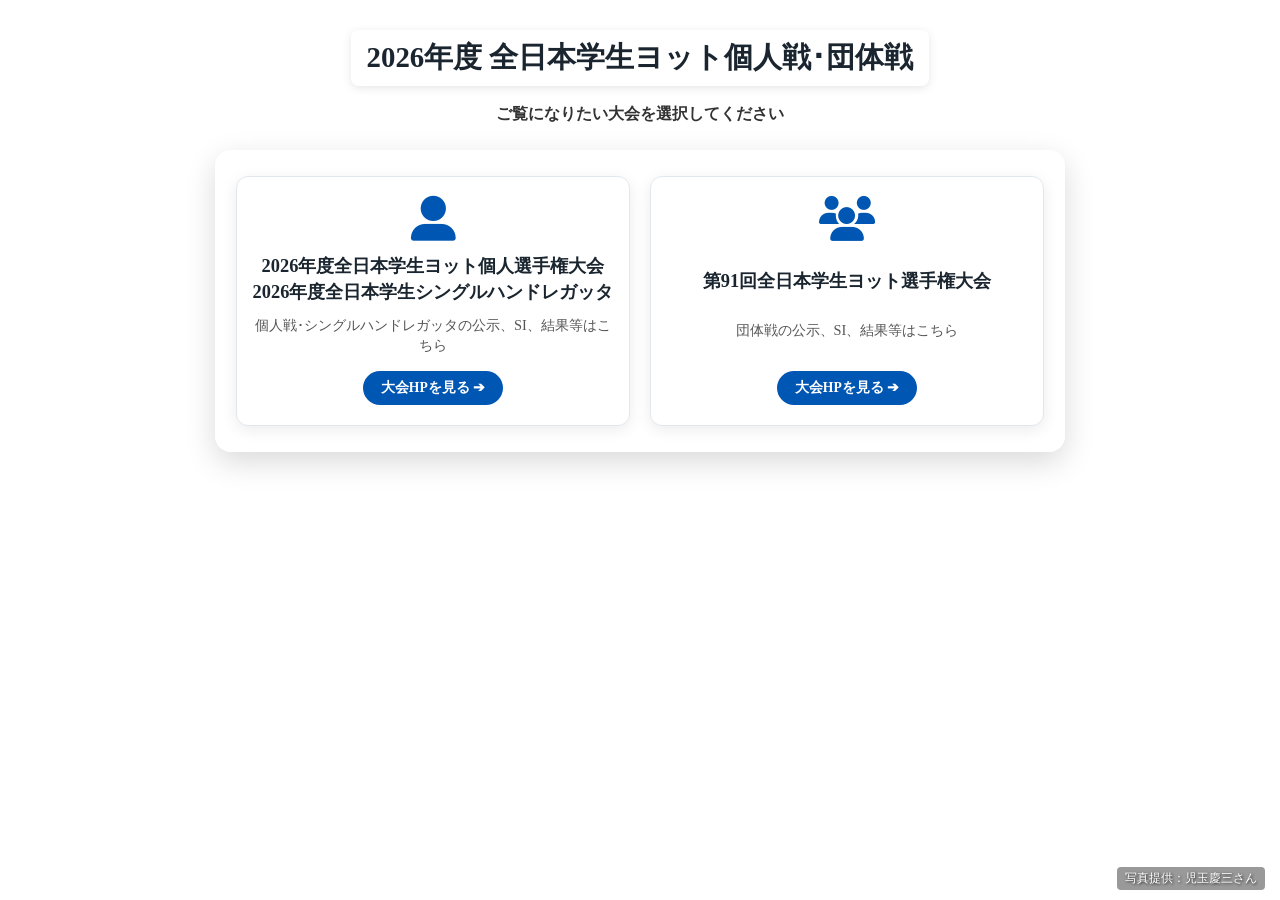
==== index.html @ 3f5263c8 "タイトルの編集" ====
<!DOCTYPE html>
<html lang="ja">

<head>
    <meta charset="UTF-8">
    <meta name="viewport" content="width=device-width, initial-scale=1.0">
    <title>2026年度 全日本学生ヨット個人戦･団体戦 公式ポータル</title>
    <meta name="description" content="2026年度 全日本学生ヨット個人選手権大会･シングルハンドレガッタおよび第91回全日本学生ヨット選手権大会（団体戦）の公式ポータルサイトです。">

    <!-- アイコンフォント（Font Awesome） -->
    <link rel="stylesheet" href="https://cdnjs.cloudflare.com/ajax/libs/font-awesome/6.5.1/css/all.min.css">

    <!-- 共通CSSおよびトップ専用CSSの読み込み -->
    <link rel="stylesheet" href="css/base.css">
    <link rel="stylesheet" href="css/header.css">
    <link rel="stylesheet" href="css/card.css">
    <link rel="stylesheet" href="css/container.css">
    <link rel="stylesheet" href="css/index.css">
</head>

<body>

    <!-- タイトルエリア -->
    <header class="portal-header">
        <h1 class="portal-title">2026年度 全日本学生ヨット個人戦･団体戦</h1>
        <p class="portal-subtitle">ご覧になりたい大会を選択してください</p>
    </header>

    <!-- メインコンテンツ（大きな透かし台座） -->
    <main class="portal-main">
        
        <!-- 個人選手権カード -->
        <a href="kojin/" class="card-link">
            <div class="portal-card">
                <i class="fa-solid fa-user-large"></i>
                <h2>
                    2026年度全日本学生ヨット個人選手権大会<br>
                    2026年度全日本学生シングルハンドレガッタ
                </h2>
                <p>個人戦･シングルハンドレガッタの公示、SI、結果等はこちら</p>
                <div class="btn-style">大会HPを見る ➔</div>
            </div>
        </a>

        <!-- 団体戦カード -->
        <a href="dantai/" class="card-link">
            <div class="portal-card">
                <i class="fa-solid fa-users"></i>
                <h2>
                    第91回全日本学生ヨット選手権大会
                </h2>
                <p>団体戦の公示、SI、結果等はこちら</p>
                <div class="btn-style">大会HPを見る ➔</div>
            </div>
        </a>

    </main>

    <!-- 写真提供クレジット -->
    <div class="photo-credit">
        写真提供：児玉慶三さん
    </div>

</body>

</html>
---- css/base.css ----
/* base.css */
body {
    margin: 0;
    padding: 0;
    padding-top: 80px; /* 重なりを防ぐため、ヘッダー(70px)より少し多めに空ける */
    box-sizing: border-box; /* 余白を幅や高さに含める */

    background-image: url('Images/470Photo.JPEG'); 
    background-size: cover;
    background-position: center;
    background-attachment: fixed;
    min-height: 100vh;
}

html {
    scroll-behavior: smooth;
}



/* 全ての要素に対して、パディングを幅に含める設定 */
*, *::before, *::after {
    box-sizing: border-box;
}

/* 画面の横揺れ・はみ出しを根本から防ぐ */
html, body {
    overflow-x: hidden;
    width: 100%;
    margin: 0;
    padding: 0;
}
---- css/header.css ----
/* header.css */

.main-header {
    /* --- 固定のための設定 --- */
    position: fixed;
    /* 画面に対して完全に固定する */
    top: 0;
    /* 画面の最上部に配置 */
    left: 0;
    /* 左端から */
    right: 0;
    /* 右端まで */
    z-index: 9999;
    /* 他の要素（画像など）の下に隠れないように一番上に配置 */

    /* --- サイズとレイアウトの設定 --- */
    width: 100%;
    height: 70px;
    background-color: #ffffff;
    display: flex;
    justify-content: space-between;
    align-items: center;
    padding: 0 20px;
    box-sizing: border-box;
    box-shadow: 0 2px 10px rgba(0, 0, 0, 0.1);
    /* 下に影をつけると「浮いている感」が出て見やすくなります */
}

/* 左側のグループ（画像 ＋ SNS） */
.header-left {
    display: flex;
    text-decoration: none;
    align-items: center;
    gap: 15px;
    /* 要素同士の隙間 */
}

.header-logo {
    height: 50px;
    /* ヘッダーの高さに合わせて調整 */
    width: auto;
    border-radius: 4px;
}

.header-logo:hover {
    opacity: 0.8;
    /* マウスを乗せた時に少し薄くして「ボタン感」を出す */
    transition: 0.3s;
}

/* インスタ・YouTubeアイコン */
.social-icons a {
    color: #333;
    font-size: 24px;
    text-decoration: none;
    margin-right: 10px;
    transition: color 0.3s;
}

.social-icons a:hover {
    color: #e4405f;
    /* ホバー時にインスタっぽく色付け */
}

.header-center {
    flex: 1;
    /* 左右の隙間を埋めるように広がる */
    text-align: center;
    /* 文字を中央寄せ */
    font-size: 1.2rem;
    font-weight: bold;
    color: #333;
    padding: 0 10px;
    white-space: nowrap;
    /* 改行させずに1行で表示 */
    overflow: hidden;
    /* はみ出た場合は隠す */
    text-overflow: ellipsis;
    /* 長すぎる場合は「...」にする */
}

.header-spacer {
    height: 80px;
    /* ヘッダーと全く同じ高さに設定 */
}

/* タイトルリンクの装飾をリセット */
.header-title-link {
    text-decoration: none;
    /* 下線を消す */
    color: inherit;
    /* 親要素（header-center）の色を引き継ぐ */
    display: block;
    /* クリック範囲を広げる */
}

.header-title-link p {
    margin: 0;
    cursor: pointer !important;
    /* ここでも指マークを強制 */
}

/* ホバーした時に少しだけ変化させる（任意：わかりやすくなります） */
.header-title-link:hover {
    opacity: 0.8;
    transition: 0.3s;
}

/* 右側のメニューボタン（三本線） */
.header-right {
    margin-left: auto;
}

.menu-button {
    width: 45px;
    height: 45px;
    border: 2px solid #333;
    /* 四角く囲う */
    border-radius: 4px;
    /* 少し角を丸く */
    display: flex;
    justify-content: center;
    align-items: center;
    cursor: pointer;
    font-size: 24px;
}

.menu-button:hover {
    background-color: #f0f0f0;
}

/* メニュー本体 */
.side-menu {
    position: fixed;
    top: 0;
    right: -300px;
    /* 最初は画面の外に隠す */
    width: 300px;
    height: 100%;
    background: #fff;
    z-index: 10001;
    transition: right 0.3s ease;
    padding: 60px 20px;
    box-shadow: -5px 0 15px rgba(0, 0, 0, 0.1);
    overflow-y: auto;
}

.side-menu,
#sideMenu {
    z-index: 10001 !important;
    /* ^ボタン(9999)よりも高く設定して手前に出す */
}

/* メニューが開いた時 */
.side-menu.active {
    right: 0;
}

/* 背景を暗くする */
.menu-overlay {
    position: fixed;
    top: 0;
    left: 0;
    width: 100%;
    height: 100%;
    background: rgba(0, 0, 0, 0.5);
    z-index: 10000;
    display: none;
}

.menu-overlay,
#menuOverlay {
    z-index: 10000 !important;
    /* ^ボタン(9999)よりも高く、メニュー本体よりは奥に設定 */
}

.menu-overlay.active {
    display: block;
}

/* メニュー内のリスト */
.menu-list {
    list-style: none;
    padding: 0;
}

.menu-item {
    border-bottom: 1px solid #eee;
}

.menu-item a,
.menu-parent {
    display: flex;
    justify-content: space-between;
    align-items: center;
    padding: 15px 15px;
    text-decoration: none;
    color: #333;
    font-weight: bold;
    cursor: pointer !important;
    transition: all 0.3s ease;
    /* 変化をスムーズに */
    border-left: 4px solid transparent;
    /* ホバー用の線をあらかじめ透明で用意 */
}

.menu-item a:hover,
.menu-parent:hover {
    background-color: #f0f7ff;
    /* 薄い青色に */
    color: #004488;
    /* 文字色を学連カラーに */
    padding-left: 20px;
    /* 少し右に動かす */
    border-left: 4px solid #004488;
    /* 左側に青い縦線を表示 */
}

/* 子メニュー（最初は隠す） */
.menu-child {
    list-style: none;
    background: #f9f9f9;
    display: none;
    padding-left: 20px;
}

.menu-child li a {
    font-weight: normal;
    font-size: 0.9rem;
    padding-left: 30px;
    /* 親メニューより少し下げて階層を表現 */
}

.menu-child li a:hover {
    background-color: #e6effa;
    padding-left: 35px;
    /* 子メニューも少し動かす */
}

/* 子メニューが開いた時 */
.menu-item.active .menu-child {
    display: block;
}

.menu-item.active .menu-parent i {
    transform: rotate(180deg);
}

.menu-close {
    position: absolute;
    top: 20px;
    right: 20px;
    font-size: 1.5rem;
    cursor: pointer;
}

/* --- 一番下にこれを追記 --- */
.side-menu,
.menu-overlay {
    /* 確実に ^ボタン（9999）の手前に持ってきて、開いた時に覆い隠す */
    z-index: 10005 !important;
}

/* ==========================================
   ★画面幅が550px以下（スマホ）のときの設定★
   ========================================== */
/* ==========================================
   ★画面幅が550px以下（スマホ）のときの設定★
   ========================================== */
@media (max-width: 550px) {
    
    /* 1. バー自体を細長くスリムにし、左右の余白を詰める */
    .main-header {
        height: 40px !important;    /* 70px から 52px にスリム化 */
        padding: 0 10px !important; /* 左右の余白を狭くしてコンテンツ幅を確保 */
    }

    /* ヘッダーが細くなった分、メインコンテンツの開始位置（スペーサー）も詰める */
    .header-spacer {
        height: 60px !important;
    }

    /* 2. 左側のグループ（ロゴとSNSアイコン）を小さくしてスペースを作る */
    .header-logo {
        height: 35px !important; /* ロゴを小さく */
    }
    .social-icons a {
        font-size: 18px !important;   /* SNSアイコンを小さく */
        margin-right: 4px !important; /* アイコン同士の間隔を詰める */
    }
    .header-left {
        gap: 6px !important; /* ロゴとSNSの隙間を狭く */
    }

    /* 3. 大会名を消さずに、中央に小さくジャストフィット配置 */
    .header-center {
        display: block !important;     /* display: none を解除して表示 */
        font-size: 0.55rem !important; /* 横幅に収まるように文字サイズを調整 */
        padding: 0 4px !important;     /* 左右のクッションを最小限に */
        flex: 1 !important;            /* 左右の余白に負けないよう中央で最大化 */
        text-align: center !important; /* 確実に中央配置 */
    }

    /* 4. 右側の三本線ボタンも一回りコンパクトに */
    .menu-button {
        width: 36px !important;
        height: 36px !important;
        font-size: 18px !important;
    }

    /* 5. メニューの幅を画面の「半分強」に狭める設定 */
    .side-menu, 
    #sideMenu {
        width: 55% !important;         /* 画面幅の55%（約半分）にする */
        
        /* 【重要】PC用の「-300px」の設定を、スマホ用のパーセント設定で完全に上書き消去します */
        right: -55% !important;        
        transform: none !important;    /* 予期せぬズレをリセット */
        
        padding: 50px 10px !important; /* 中の余白も少しスリムに調整 */
    }

    /* メニューが開いた時は右端（0の位置）にピッタリ合わせる */
    .side-menu.active,
    #sideMenu.active {
        right: 0 !important;
    }

    /* メニュー内の文字が窮屈になりすぎないよう調整 */
    .menu-item a,
    .menu-parent {
        padding: 12px 10px !important;
        font-size: 0.85rem !important; /* 文字を少しだけ小さく */
    }
}
---- css/card.css ----
/* ==========================================
   メインカード（PC基本設定）
   ========================================== */
.main-card {
    background-color: rgba(255, 255, 255, 0.95);
    width: 90%;
    max-width: 800px;
    margin: 40px auto;
    margin-top: 100px;
    padding: 25px;
    border-radius: 12px;
    box-shadow: 0 4px 15px rgba(0, 0, 0, 0.08);
    display: flex !important;
    flex-direction: row;
    align-items: center;
    gap: 20px;
    box-sizing: border-box;
}

.main-card .image-area {
    flex-shrink: 0;
    width: 140px;
}

.main-card .image-area img {
    width: 100%;
    height: auto;
    display: block;
    border-radius: 10px;
}

.main-card .text-area {
    flex: 1;
    min-width: 0; /* はみ出し防止 */
}

/* タイトル（PC） */
h1.card-title {
    font-size: 1.25rem !important;
    font-weight: bold !important;
    color: #1e293b !important;
    line-height: 1.4 !important;
    margin: 0 0 10px 0 !important;
    word-break: keep-all;
}

/* 日程（PC） */
p.card-date {
    font-size: 0.9rem !important;
    color: #475569 !important;
    line-height: 1.5 !important;
    margin: 0 0 10px 0 !important;
}

/* 注意書き（PC） */
p.card-notice {
    font-size: 0.85rem !important;
    color: #d97706 !important;
    font-weight: bold !important;
    margin: 0 !important;
}


/* ==========================================
   スマホ表示の設定（画面幅 768px 以下）
   ========================================== */
@media screen and (max-width: 660px) {
    .main-card {
        flex-direction: column !important; /* 縦並びにする */
        align-items: center !important;
        text-align: center !important;     /* 文字を中央揃え */
        padding: 20px 15px !important;
        margin-top: 70px !important;
        width: 92% !important;
    }

    .main-card .image-area {
        width: 100px !important;          /* スマホ用に画像を小さく */
        margin-bottom: 10px !important;
    }

    /* タイトル（スマホ：劇的に小さく変更） */
    h1.card-title {
        font-size: 0.85rem !important;    /* 確実に入る極小サイズ */
        line-height: 1.35 !important;
        margin-bottom: 8px !important;
    }

    /* 日程（スマホ） */
    p.card-date {
        font-size: 0.75rem !important;
        line-height: 1.4 !important;
        margin-bottom: 8px !important;
    }

    /* 注意書き（スマホ） */
    p.card-notice {
        font-size: 0.7rem !important;
    }
}
---- css/container.css ----
/* ==================================================

   【前半】PC版・基本の設定（デスクトップ環境向け）

   ================================================== */



/* 共通・基本レイアウト */

.container {

    background-color: rgba(255, 255, 255, 0.8);

    width: 90%;

    max-width: 1200px;

    margin: 20px auto;

    padding: 20px;

}



/* 左上の一文 */

.intro-text {

    text-align: left;

    font-size: 0.9rem;

    color: #555;

    margin-bottom: 20px;

    border-left: 4px solid #333;

    padding-left: 10px;

}



/* 列の間に入れる文章 */

.row-divider {

    text-align: left;

    font-size: 1.4rem;

    margin: 40px 0 15px;

    font-weight: bold;

    color: #2c3e50;

    border-bottom: 2px solid #eee;

    padding-bottom: 5px;

}



/* ボックスを並べる列の箱 */

.box-row {

    display: flex;

    flex-wrap: wrap;

    gap: 20px;

    margin-bottom: 20px;

    justify-content: center;

}



/* 白いボックス単体のデザイン */

.info-box {

    background-color: #ffffff;

    border: 1px solid #ddd;

    border-radius: 8px;

    padding: 20px;

    flex: 1;

    min-width: 200px;

    text-align: center;

    box-shadow: 0 4px 6px rgba(0, 0, 0, 0.05);

    transition: transform 0.2s;

}



/* リンクになった info-box の見た目をリセット */

a.info-box {

    text-decoration: none;

    color: inherit;

    display: block;

    cursor: pointer !important;

}



/* ホバー時の反応を少し強調 */

a.info-box:hover {

    background-color: #f8fbff;

    border-color: #004488;

    transform: translateY(-5px);

}



/* 中の文字も指マークにする */

a.info-box * {

    cursor: pointer !important;

}



/* 1列目のボックス専用の設定：幅を半分にする */

.special-box {

    flex: 0 1 50% !important;

    margin-right: auto;

}



.info-box:hover {

    transform: translateY(-5px);

    border-color: #333;

}



/* ボックス内の要素 */

.info-box i {

    font-size: 2rem;

    color: #34495e;

    margin-bottom: 10px;

}



.info-box h3 {

    margin: 10px 0;

    font-size: 1.2rem;

}



.info-box p {

    font-size: 0.9rem;

    color: #666;

    margin: 0;

}



/* --- YouTubeセクションの基本設定 --- */

.youtube-section-outer {

    width: 100% !important;

    display: flex !important;

    justify-content: center !important;

    padding: 20px 0 40px 0;

    background-color: transparent;

    clear: both;

}



.youtube-center-box {

    width: 90% !important;

    max-width: 1000px !important;

    margin: 0 auto !important;

    text-align: center !important;

}



.youtube-card {

    background-color: rgba(255, 255, 255, 0.95);

    width: 80% !important;

    max-width: 1000px !important;

    padding: 30px;

    border-radius: 15px;

    box-shadow: 0 10px 30px rgba(0, 0, 0, 0.1);

    text-align: center !important;

}



.video-wrapper {

    position: relative;

    width: 100% !important;

    padding-top: 56.25% !important;

    background: #000;

    border-radius: 8px;

    overflow: hidden;

    margin-bottom: 20px;

}



.video-wrapper iframe {

    position: absolute;

    top: 0;

    left: 0;

    width: 100% !important;

    height: 100% !important;

    border: none;

}



.youtube-info-text h3 {

    color: #ff0000;

    font-size: 24px;

    margin: 10px 0;

    font-weight: bold;

}



.youtube-info-text p {

    font-size: 16px;

    color: #333 !important;

    margin-bottom: 15px;

    font-weight: bold;

}



.subscribe-button-wrap {

    display: inline-block;

    margin: 10px auto;

}



/* --- 質問セクションの基本設定（カラー共通） --- */

.btn-faq {

    background-color: #004488;

    color: white;

}



.btn-faq:hover {

    background-color: #003366;

    transform: translateY(-2px);

}



.btn-contact {

    background-color: #f0f0f0;

    color: #333;

    border: 1px solid #ccc;

}



.btn-contact:hover {

    background-color: #e0e0e0;

    transform: translateY(-2px);

}





/* --------------------------------------------------

   ★PC専用の個別調整スタイル（画面幅769px以上）★

   -------------------------------------------------- */

@media (min-width: 769px) {

    /* PC用：質問カード全体の余白を広げる */

    .question-card {

        padding: 30px !important;

        border-radius: 8px;

    }



    /* PC用：大きな青いアイコン */

    .question-icon {

        font-size: 40px !important;

        margin-bottom: 15px !important;

    }



    /* PC用：説明文の文字サイズ */

    .question-card p {

        font-size: 14px !important;

        line-height: 1.6 !important;

        margin-bottom: 25px !important;

    }



    /* PC用：ボタンをゆったり横並びにする */

    .question-buttons {

        display: flex !important;

        flex-direction: row !important;

        gap: 20px !important;

        justify-content: center !important;

        width: auto !important;

    }



    /* PC用：ボタンを1行（アイコン 文字）の横長に戻す設定 */

    .question-buttons a {

        display: flex !important;

        flex-direction: row !important;    /* 1行に並べる */

        align-items: center !important;

        justify-content: center !important;

       

        padding: 12px 25px !important;    /* PC用の広いサイズ */

        font-size: 16px !important;        /* 大きな文字 */

       

        width: auto !important;            

        min-width: 160px !important;       /* ゆったりした最小幅 */

        max-width: none !important;        /* スマホの制限を解除 */

        min-height: 0 !important;          

       

        gap: 8px !important;               /* アイコンと文字の隙間 */

        border-radius: 5px !important;     /* 元の角丸 */

    }



    /* PC用：ボタンの中のアイコンサイズ */

    .question-buttons a i {

        font-size: 1rem !important;

    }

}





/* ==================================================

   【後半】スマホ版の設定（モバイル・タブレット環境向け）

   ================================================== */



/* --------------------------------------------------

   スマホ・タブレット共通（画面幅768px以下）

   -------------------------------------------------- */

@media (max-width: 768px) {

    /* 大会看板のスマホ最適化 */



    /* ナビゲーションボタン群の横一列化 */

    .box-row {

        display: flex !important;

        flex-wrap: nowrap !important;

        justify-content: flex-start !important;

        gap: 2% !important;

        width: 100% !important;

        max-width: 100% !important;

        box-sizing: border-box !important;

        margin-bottom: 15px !important;

        padding: 0 !important;

    }



    .info-box {

        display: flex !important;

        flex-direction: column !important;

        align-items: center !important;

        justify-content: center !important;

        text-align: center !important;

        width: auto !important;

        min-width: 0 !important;

        max-width: 100% !important;

        min-height: 75px !important;

        padding: 8px 4px !important;

        box-sizing: border-box !important;

    }



    .info-box i {

        font-size: 1.1rem !important;

        margin-bottom: 3px !important;

    }



    .info-box h3 {

        font-size: 0.5rem !important;

        line-height: 0.8 !important;

        margin: 0 !important;

        width: 100% !important;

        white-space: normal !important;

        word-break: break-all !important;

    }



    .info-box p {

        display: none !important;

    }



    /* 各セクションの横幅パーセント調整 */

    .row-divider:nth-of-type(1)+.box-row .info-box {

        flex: 0 0 49% !important;

    }



    .row-divider:nth-of-type(1)+.box-row .info-box p {

        display: block !important;

        font-size: 0.6rem !important;

        margin: 3px 0 0 0 !important;

    }



    .row-divider:nth-of-type(2)+.box-row .info-box,

    .row-divider:nth-of-type(3)+.box-row .info-box,

    .row-divider:nth-of-type(4)+.box-row .info-box,

    .box-row .info-box {

        flex: 0 0 32% !important;

    }

}



/* --------------------------------------------------

   スマホ専用（画面幅480px以下）

   -------------------------------------------------- */

@media (max-width: 480px) {

    /* 質問エリアの隙間 */

    .question-section {

        margin-bottom: 15px !important;

    }



    /* カードをスマホ用にスリム化 */

    .question-card {

        padding: 15px 12px !important;

        border-radius: 8px !important;

    }



    /* アイコンを小さく */

    .question-icon {

        font-size: 26px !important;

        margin-bottom: 8px !important;

    }



    /* 説明文を小さく */

    .question-card p {

        font-size: 0.58rem !important;

        line-height: 1.4 !important;

        margin-bottom: 15px !important;

    }



    /* ボタン2つを横並びに */

    .question-buttons {

        display: flex !important;

        flex-direction: row !important;

        gap: 15px !important;

        justify-content: center !important;

        width: 100% !important;

    }



    /* ボタンの中身を縦並び（アイコン 改行 文字）にしてスマートにする */

    .question-buttons a {

        display: flex !important;

        flex-direction: column !important;

        align-items: center !important;

        justify-content: center !important;



        padding: 12px 10px !important;

        font-size: 0.8rem !important;



        flex: 0 1 auto !important;

        width: 40% !important;

        max-width: 100px !important;

        min-height: 60px !important;



        gap: 6px !important;

        border-radius: 8px !important;

        box-sizing: border-box !important;

    }



    .question-buttons a i {

        font-size: 1.4rem !important;

        margin: 0 !important;

    }

}
---- css/index.css ----
/* ==========================================
   トップポータル専用スタイル (css/index.css)
========================================== */

/* ベーススタイル */
body {
    background-image: url('../images/背景.JPG');
    background-size: cover;
    background-position: center;
    background-repeat: no-repeat;
    background-attachment: fixed;
    min-height: 100vh;
    margin: 0;
    padding-bottom: 60px;
    box-sizing: border-box;
}

/* ヘッダーエリア */
.portal-header {
    text-align: center;
    padding: 30px 15px 10px;
}

.portal-title {
    font-size: clamp(0.5rem, 4vw, 1.8rem);
    color: #1a252f;
    margin: 0 0 10px 0;
    display: inline-block;
    background: rgba(255, 255, 255, 0.85);
    padding: 8px 16px;
    border-radius: 8px;
    box-shadow: 0 2px 10px rgba(0,0,0,0.1);
    /* スマホで画面からはみ出さないように折り返しを許可 */
    white-space: nowrap;
    max-width: 90%;
    word-break: break-word;
}

.portal-subtitle {
    color: #333;
    font-size: clamp(0.6rem, 2.5vw, 1rem);
    margin: 8px 0 0 0;
    font-weight: bold;
    text-shadow: 0 0 10px rgba(255, 255, 255, 0.9);
}

/* メインコンテナ（台座） */
.portal-main {
    display: flex;
    gap: 20px;
    justify-content: center;
    flex-wrap: wrap; /* スマホ時に折り返せるように変更 */
    max-width: 850px;
    margin: 15px auto;
    padding: 25px 20px;
    
    background-color: rgba(255, 255, 255, 0.5) !important;
    border-radius: 16px;
    box-shadow: 0 10px 30px rgba(0, 0, 0, 0.15);
    -webkit-backdrop-filter: blur(10px) !important;
    backdrop-filter: blur(10px) !important;
    border: 1px solid rgba(255, 255, 255, 0.6);
    box-sizing: border-box;
}

.card-link {
    text-decoration: none;
    color: inherit;
    flex: 1 1 380px; /* PCでは並び、幅が狭くなると自動で縦並び化 */
    max-width: 100%;
    min-width: 0;
}

/* カード本体 */
.portal-card {
    background-color: #ffffff;
    border-radius: 12px;
    padding: 20px 15px;
    text-align: center;
    box-shadow: 0 4px 15px rgba(0, 0, 0, 0.08);
    transition: transform 0.2s, box-shadow 0.2s;
    border: 1px solid #e1e8ed;
    height: 100%;
    box-sizing: border-box;
    display: flex;
    flex-direction: column;
    justify-content: space-between;
    align-items: center;
}

.portal-card:hover {
    transform: translateY(-3px);
    box-shadow: 0 6px 20px rgba(0, 0, 0, 0.12);
}

.portal-card i {
    font-size: clamp(1.5rem, 5vw, 2.8rem);
    color: #0056b3;
    margin-bottom: 12px;
}

.portal-card h2 {
    font-size: clamp(0.8rem, 2.8vw, 1.15rem);
    color: #1a252f;
    margin: 0 0 10px 0;
    line-height: 1.4;
    word-break: break-word;
}

.portal-card p {
    color: #555;
    font-size: clamp(0.4rem, 2.2vw, 0.9rem);
    margin: 0 0 15px 0;
    line-height: 1.4;
}

.btn-style {
    display: inline-block;
    background-color: #0056b3;
    color: #ffffff;
    padding: 8px 18px;
    border-radius: 20px;
    font-weight: bold;
    font-size: clamp(0.75rem, 2.3vw, 0.85rem);
    white-space: nowrap;
}

/* クレジット表記 */
.photo-credit {
    position: fixed;
    bottom: 10px;
    right: 15px;
    font-size: 0.75rem;
    color: #ffffff;
    text-shadow: 1px 1px 3px rgba(0,0,0,0.8);
    background: rgba(0, 0, 0, 0.4);
    padding: 3px 8px;
    border-radius: 4px;
    pointer-events: none;
    z-index: 100;
}

/* 📱 スマホ用スタイル調整 (600px以下) */
@media (max-width: 600px) {
    .portal-header {
        padding: 20px 10px 5px;
    }

    .portal-main {
        gap: 15px;
        padding: 15px 12px;
        margin: 10px 12px;
    }

    .portal-card {
        padding: 18px 12px;
    }

    .photo-credit {
        font-size: 0.65rem;
        bottom: 5px;
        right: 5px;
    }
}
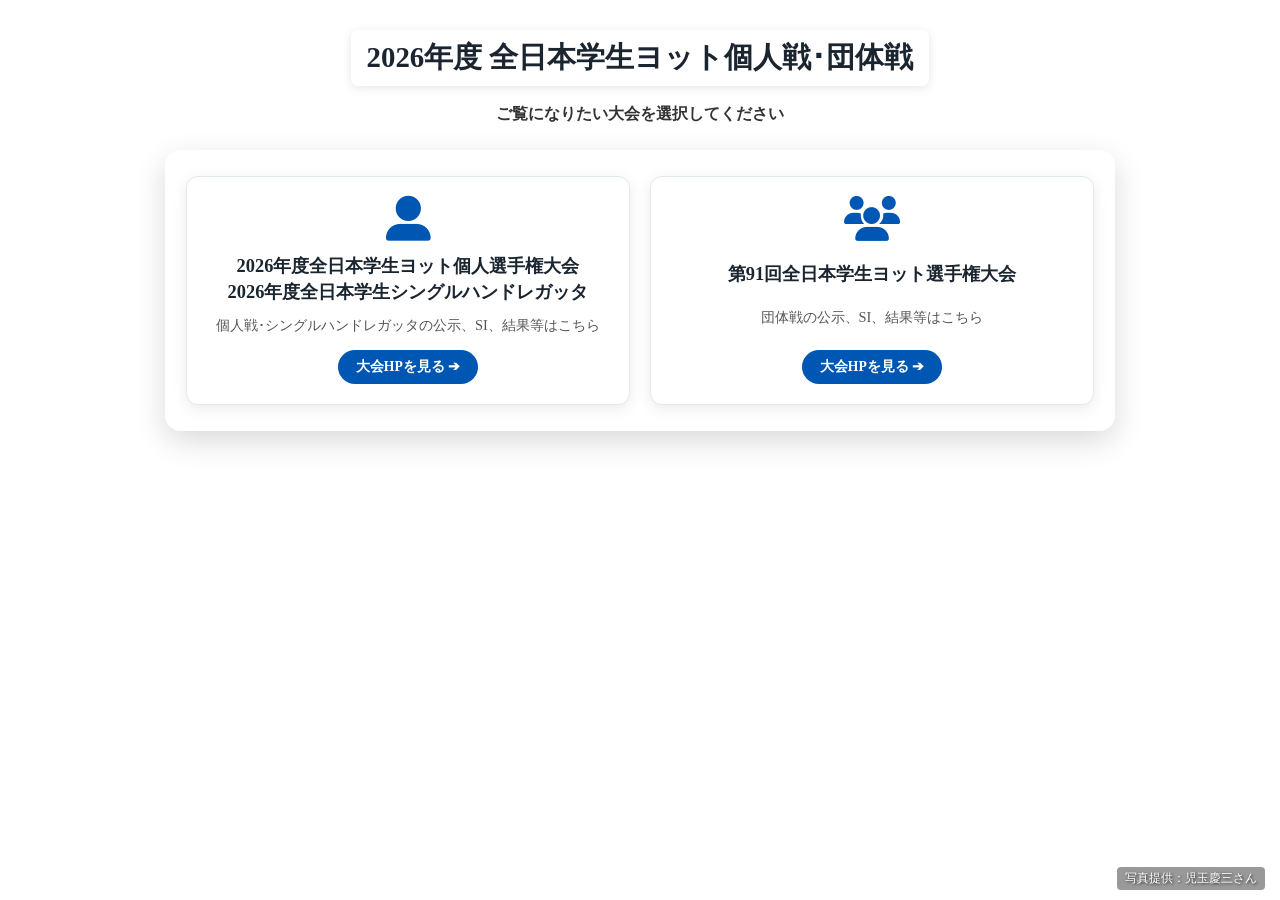
==== commit d67470d4: "団体戦YouTube" ====
--- a/index.html
+++ b/index.html
@@ -6,6 +6,20 @@
     <meta name="viewport" content="width=device-width, initial-scale=1.0">
     <title>2026年度 全日本学生ヨット個人戦･団体戦 公式ポータル</title>
     <meta name="description" content="2026年度 全日本学生ヨット個人選手権大会･シングルハンドレガッタおよび第91回全日本学生ヨット選手権大会（団体戦）の公式ポータルサイトです。">
+
+    <!-- ★ ファビコン（検索アイコン）の設定（パスとtypeを修正） ★ -->
+    <link rel="icon" href="images/アイコン2.jpg" type="image/jpeg">
+    <!-- スマホ・Apple端末向けアイコン設定 -->
+    <link rel="apple-touch-icon" href="images/アイコン2.jpg">
+
+    <meta name="google-site-verification" content="S00Kfk6kOWdZeur23mY3GOfdPZGSZSTJ3I6ZlRM5iW4" />
+    <meta name="msvalidate.01" content="73BF462060F45BDDB780A9C320634EF8" />
+
+    <meta property="og:title" content="2026年度 第91回全日本学生ヨット選手権大会（全日本インカレ）公式ポータル">
+    <meta property="og:description" content="2026年度 全日本学生ヨット個人選手権大会･シングルハンドレガッタおよび第91回全日本学生ヨット選手権大会（団体戦）の公式ポータルサイトです。">
+    <meta property="og:type" content="website">
+    <meta property="og:url" content="https://kansaiyacht.github.io/intercollege-sailing-2026/">
+    <meta property="og:image" content="https://kansaiyacht.github.io/intercollege-sailing-2026/images/ogp.jpg">
 
     <!-- アイコンフォント（Font Awesome） -->
     <link rel="stylesheet" href="https://cdnjs.cloudflare.com/ajax/libs/font-awesome/6.5.1/css/all.min.css">
@@ -16,6 +30,16 @@
     <link rel="stylesheet" href="css/card.css">
     <link rel="stylesheet" href="css/container.css">
     <link rel="stylesheet" href="css/index.css">
+
+    <!-- 検索結果のサイト名表示を最適化するための構造化データ -->
+    <script type="application/ld+json">
+    {
+      "@context": "https://schema.org",
+      "@type": "WebSite",
+      "name": "関西学生ヨット連盟",
+      "url": "https://kansaiyacht.github.io/intercollege-sailing-2026/"
+    }
+    </script>
 </head>
 
 <body>
@@ -28,7 +52,7 @@
 
     <!-- メインコンテンツ（大きな透かし台座） -->
     <main class="portal-main">
-        
+
         <!-- 個人選手権カード -->
         <a href="kojin/" class="card-link">
             <div class="portal-card">
--- a/css/card.css
+++ b/css/card.css
@@ -81,7 +81,7 @@
 
     /* タイトル（スマホ：劇的に小さく変更） */
     h1.card-title {
-        font-size: 0.85rem !important;    /* 確実に入る極小サイズ */
+        font-size: 1.2rem !important;    /* 確実に入る極小サイズ */
         line-height: 1.35 !important;
         margin-bottom: 8px !important;
     }
--- a/css/container.css
+++ b/css/container.css
@@ -1,773 +1,632 @@
 /* ==================================================
-
-   【前半】PC版・基本の設定（デスクトップ環境向け）
-
+   【前半】PC版・基本の設定（デフォルト）
    ================================================== */
 
-
-
 /* 共通・基本レイアウト */
-
 .container {
-
     background-color: rgba(255, 255, 255, 0.8);
-
     width: 90%;
-
     max-width: 1200px;
-
     margin: 20px auto;
-
     padding: 20px;
-
-}
-
-
+}
 
 /* 左上の一文 */
-
 .intro-text {
-
     text-align: left;
-
+    font-size: 1.0rem;
+    color: #555;
+    margin-bottom: 20px;
+    border-left: 4px solid #333;
+    padding-left: 10px;
+}
+
+/* 列の間に入れる文章 */
+.row-divider {
+    text-align: left;
+    font-size: 1.4rem;
+    margin: 40px 0 15px;
+    font-weight: bold;
+    color: #2c3e50;
+    border-bottom: 2px solid #eee;
+    padding-bottom: 5px;
+}
+
+/* ボックスを並べる列の箱 */
+.box-row {
+    display: flex;
+    flex-wrap: wrap;
+    gap: 20px;
+    margin-bottom: 20px;
+    justify-content: center;
+}
+
+/* 白いボックス単体のデザイン */
+.info-box {
+    background-color: #ffffff;
+    border: 1px solid #ddd;
+    border-radius: 8px;
+    padding: 20px;
+    flex: 1;
+    min-width: 200px;
+    text-align: center;
+    box-shadow: 0 4px 6px rgba(0, 0, 0, 0.05);
+    transition: transform 0.2s, border-color 0.2s;
+}
+
+/* リンクになった info-box の見た目をリセット */
+a.info-box {
+    text-decoration: none;
+    color: inherit;
+    display: block;
+    cursor: pointer;
+}
+
+/* ホバー時の反応 */
+a.info-box:hover,
+.info-box:hover {
+    background-color: #f8fbff;
+    border-color: #004488;
+    transform: translateY(-5px);
+}
+
+a.info-box * {
+    cursor: pointer;
+}
+
+/* 1列目のボックス専用の設定：幅を半分にする */
+.info-box.special-box {
+    flex: 0 0 40%;
+    margin-right: auto;
+}
+
+/* ボックス内の要素 */
+.info-box i {
+    font-size: 2rem;
+    color: #34495e;
+    margin-bottom: 10px;
+}
+
+.info-box h3 {
+    margin: 10px 0;
+    font-size: 1.2rem;
+}
+
+.info-box p {
     font-size: 0.9rem;
-
-    color: #555;
-
+    color: #666;
+    margin: 0;
+}
+
+/* --- YouTubeセクションの基本設定 --- */
+.youtube-section-outer {
+    width: 100%;
+    display: flex;
+    justify-content: center;
+    /* 横方向の中央揃え */
+    align-items: center;
+    padding: 20px 0 40px 0;
+    background-color: transparent;
+    clear: both;
+    box-sizing: border-box;
+}
+
+.youtube-center-box {
+    width: 100%;
+    max-width: 1000px;
+    margin: 0 auto;
+    display: flex;
+    justify-content: center;
+    /* カード自体を中央に配置 */
+}
+
+.youtube-card {
+    background-color: rgba(255, 255, 255, 0.95);
+    width: 100%;
+    /* 横幅を親要素一杯にしつつ max-width で制限 */
+    max-width: 900px;
+    /* お好みの最大幅に調整可能 */
+    margin: 0 auto;
+    /* 左右マージン自動で中央寄せ */
+    padding: 30px;
+    border-radius: 15px;
+    box-shadow: 0 10px 30px rgba(0, 0, 0, 0.1);
+    text-align: center;
+    box-sizing: border-box;
+}
+
+.video-wrapper {
+    position: relative;
+    width: 100%;
+    background: #000;
+    border-radius: 8px;
+    overflow: hidden;
     margin-bottom: 20px;
-
-    border-left: 4px solid #333;
-
-    padding-left: 10px;
-
-}
-
-
-
-/* 列の間に入れる文章 */
-
-.row-divider {
-
-    text-align: left;
-
+}
+
+/* 画像表示時のスタイル */
+.video-wrapper img {
+    width: 100%;
+    height: auto;
+    display: block;
+    transition: opacity 0.2s;
+}
+
+.video-wrapper a:hover img {
+    opacity: 0.85;
+    /* ホバー時にうっすら透過 */
+}
+
+/* 動画埋め込み(iframe)切り替え時のスタイル */
+.video-wrapper iframe {
+    width: 100%;
+    aspect-ratio: 16 / 9;
+    /* 16:9の比率を維持 */
+    border: none;
+    display: block;
+}
+
+.youtube-info-text h3 {
+    color: #ff0000;
+    font-size: 24px;
+    margin: 10px 0;
+    font-weight: bold;
+}
+
+.youtube-info-text p {
+    font-size: 16px;
+    color: #333;
+    margin-bottom: 15px;
+    font-weight: bold;
+}
+
+.subscribe-button-wrap {
+    display: inline-block;
+    margin: 10px auto;
+}
+
+/* --- 質問セクションの基本設定 --- */
+.btn-faq {
+    background-color: #004488;
+    color: white;
+}
+
+.btn-faq:hover {
+    background-color: #003366;
+    transform: translateY(-2px);
+}
+
+.btn-contact {
+    background-color: #f0f0f0;
+    color: #333;
+    border: 1px solid #ccc;
+}
+
+.btn-contact:hover {
+    background-color: #e0e0e0;
+    transform: translateY(-2px);
+}
+
+
+/* --------------------------------------------------
+   PC専用の個別調整スタイル（画面幅601px以上）
+   -------------------------------------------------- */
+@media (min-width: 601px) {
+    .question-card {
+        padding: 30px;
+        border-radius: 8px;
+    }
+
+    .question-icon {
+        font-size: 40px;
+        margin-bottom: 15px;
+    }
+
+    .question-card p {
+        font-size: 14px;
+        line-height: 1.6;
+        margin-bottom: 25px;
+    }
+
+    .question-buttons {
+        display: flex;
+        flex-direction: row;
+        gap: 20px;
+        justify-content: center;
+        width: auto;
+    }
+
+    .question-buttons a {
+        display: flex;
+        flex-direction: row;
+        align-items: center;
+        justify-content: center;
+        padding: 12px 25px;
+        font-size: 16px;
+        width: auto;
+        min-width: 160px;
+        gap: 8px;
+        border-radius: 5px;
+    }
+
+    .question-buttons a i {
+        font-size: 1rem;
+    }
+}
+
+
+/* ==================================================
+   【後半】スマホ版の設定（画面幅600px以下）
+   ================================================== */
+@media (max-width: 600px) {
+
+    /* --- スマホ時の文字サイズ拡大設定 --- */
+    .card h2,
+    .card h3,
+    .portal-card h2,
+    .info-box h3 {
+        font-size: 0.9rem;
+        line-height: 1.4;
+        margin: 0;
+        width: 100%;
+        white-space: normal;
+        word-break: break-all;
+    }
+
+    .card p,
+    .portal-card p {
+        font-size: 0.95rem;
+        line-height: 1.5;
+    }
+
+    .btn-style,
+    .card .btn {
+        font-size: 0.9rem;
+        padding: 8px 16px;
+    }
+
+    /* --- レイアウト調整 --- */
+    .box-row {
+        display: flex;
+        flex-wrap: nowrap;
+        justify-content: flex-start;
+        gap: 2%;
+        width: 100%;
+        margin-bottom: 15px;
+        padding: 0;
+    }
+
+    .info-box {
+        display: flex;
+        flex-direction: column;
+        align-items: center;
+        justify-content: center;
+        text-align: center;
+        min-width: 0;
+        max-width: 100%;
+        min-height: 75px;
+        padding: 8px 4px;
+        box-sizing: border-box;
+    }
+
+    .info-box i {
+        font-size: 1.1rem;
+        margin-bottom: 3px;
+    }
+
+    .info-box p {
+        display: none;
+    }
+
+    .info-box.special-box {
+        display: flex !important;
+        flex-direction: row !important;
+        /* 横並びにして横長にする */
+        align-items: center !important;
+        justify-content: flex-start !important;
+        text-align: left !important;
+        flex: 0 0 70% !important;
+        /* 幅100%で配置 */
+        max-width: 100% !important;
+        min-height: auto !important;
+        /* 高さを自動調整 */
+        padding: 16px !important;
+        /* 余白の確保 */
+        gap: 15px;
+        box-sizing: border-box;
+    }
+
+    .info-box.special-box i {
+        font-size: 1.8rem !important;
+        margin-bottom: 0 !important;
+        flex-shrink: 0;
+    }
+
+    .special-box-content {
+        flex: 1;
+    }
+
+    .special-box-content h3 {
+        font-size: 0.95rem !important;
+        margin: 0 0 4px 0 !important;
+    }
+
+    .special-box-content p {
+        display: block !important;
+        /* display: none を打ち消して表示 */
+        font-size: 0.75rem !important;
+        color: #666;
+        margin: 0;
+        line-height: 1.4;
+    }
+
+
+    .info-box.photo-box {
+        width: 100%;
+        /* 幅いっぱいに広げる */
+        flex: 0 0 50% !important;
+        max-width: 100%;
+        min-height: auto;
+        /* 75px などの固定制限を解除 */
+        padding: 16px 14px;
+        /* しっかり余白を取って見やすくする */
+    }
+}
+
+.info-box.photo-box i {
+    font-size: 1.8rem;
+
+    /* アイコンを少し調整 */
+}
+
+.photo-box-content h3 {
+    font-size: 0.95rem;
+}
+
+.photo-box-content p {
+    font-size: 0.75rem;
+}
+
+/* セクション別 幅調整 */
+.row-divider:nth-of-type(1)+.box-row .info-box {
+    flex: 0 0 49%;
+}
+
+.row-divider:nth-of-type(1)+.box-row .info-box p {
+    display: block;
+    font-size: 0.6rem;
+    margin: 3px 0 0 0;
+}
+
+.row-divider:nth-of-type(2)+.box-row .info-box,
+.row-divider:nth-of-type(3)+.box-row .info-box,
+.row-divider:nth-of-type(4)+.box-row .info-box,
+.box-row .info-box {
+    flex: 0 0 32%;
+}
+
+/* 質問エリア・ボタン調整 */
+.question-section {
+    margin-bottom: 15px;
+}
+
+.question-card {
+    padding: 15px 12px;
+    border-radius: 8px;
+}
+
+.question-icon {
+    font-size: 26px;
+    margin-bottom: 8px;
+}
+
+.question-card p {
+    font-size: 0.9rem;
+    line-height: 1.4;
+    margin-bottom: 15px;
+}
+
+.question-buttons {
+    display: flex;
+    flex-direction: row;
+    gap: 15px;
+    justify-content: center;
+    width: 100%;
+}
+
+.question-buttons a {
+    display: flex;
+    flex-direction: column;
+    align-items: center;
+    justify-content: center;
+    padding: 12px 10px;
+    font-size: 0.8rem;
+    flex: 0 1 auto;
+    width: 40%;
+    max-width: 100px;
+    min-height: 60px;
+    gap: 6px;
+    border-radius: 8px;
+    box-sizing: border-box;
+}
+
+.question-buttons a i {
     font-size: 1.4rem;
-
-    margin: 40px 0 15px;
-
+    margin: 0;
+}
+
+/* YouTubeチャンネルテキストリンク */
+.youtube-info-text .youtube-channel-link {
+    color: #333;
+    text-decoration: none;
     font-weight: bold;
-
-    color: #2c3e50;
-
-    border-bottom: 2px solid #eee;
-
-    padding-bottom: 5px;
-
-}
-
-
-
-/* ボックスを並べる列の箱 */
-
-.box-row {
-
-    display: flex;
-
-    flex-wrap: wrap;
-
+    transition: color 0.2s;
+}
+
+.youtube-info-text .youtube-channel-link:hover {
+    color: #ff0000;
+    /* ホバー時にYouTubeカラー（赤）に変更 */
+    text-decoration: underline;
+}
+
+.youtube-info-text .youtube-channel-link i {
+    font-size: 0.85em;
+    margin-left: 4px;
+}
+
+
+/* ==================================================
+   記念品紹介セクション（全体の余白調整）
+   ================================================== */
+.goods-section {
+    width: 100%;
+    max-width: 1200px;
+    /* 他のコンテンツの最大幅と統一 */
+    margin: 0 auto 40px auto;
+    padding: 0 15px;
+    /* ★ 左右の余白を設定 */
+    box-sizing: border-box;
+}
+
+/* 小見出し（参加記念品 / 販売記念品） */
+.goods-group-title {
+    font-size: 1.15rem;
+    color: #004488;
+    margin: 30px 0 15px 0;
+    padding-bottom: 8px;
+    border-bottom: 2px solid #eef5ff;
+    display: flex;
+    align-items: center;
+    gap: 8px;
+}
+
+.goods-group-title:first-of-type {
+    margin-top: 0;
+}
+
+/* 記念品カードのグリッド配置（PCは3列） */
+.goods-grid {
+    display: grid;
+    grid-template-columns: repeat(3, 1fr);
     gap: 20px;
-
-    margin-bottom: 20px;
-
+    width: 100%;
+    margin-bottom: 30px;
+    box-sizing: border-box;
+}
+
+/* 記念品カード単体のデザイン */
+.goods-card {
+    background-color: #ffffff;
+    border: 1px solid #ddd;
+    border-radius: 10px;
+    overflow: hidden;
+    box-shadow: 0 4px 8px rgba(0, 0, 0, 0.05);
+    transition: transform 0.2s, box-shadow 0.2s;
+    display: flex;
+    flex-direction: column;
+}
+
+.goods-card:hover {
+    transform: translateY(-5px);
+    box-shadow: 0 8px 16px rgba(0, 0, 0, 0.1);
+}
+
+/* 画像表示枠 */
+.goods-image-wrapper {
+    width: 100%;
+    aspect-ratio: 1 / 1;
+    background-color: #f9f9f9;
+    overflow: hidden;
+    display: flex;
+    align-items: center;
     justify-content: center;
-
-}
-
-
-
-/* 白いボックス単体のデザイン */
-
-.info-box {
-
-    background-color: #ffffff;
-
-    border: 1px solid #ddd;
-
-    border-radius: 8px;
-
-    padding: 20px;
-
-    flex: 1;
-
-    min-width: 200px;
-
+}
+
+.goods-image-wrapper img {
+    width: 100%;
+    height: 100%;
+    object-fit: cover;
+    transition: transform 0.3s;
+}
+
+/* 白TシャツやステッカーAなど画像全体を納める指定 */
+.goods-image-wrapper.contain-img img {
+    object-fit: contain;
+}
+
+.goods-card:hover .goods-image-wrapper img {
+    transform: scale(1.05);
+}
+
+/* 記念品テキスト情報 */
+.goods-info {
+    padding: 15px;
     text-align: center;
-
-    box-shadow: 0 4px 6px rgba(0, 0, 0, 0.05);
-
-    transition: transform 0.2s;
-
-}
-
-
-
-/* リンクになった info-box の見た目をリセット */
-
-a.info-box {
-
-    text-decoration: none;
-
-    color: inherit;
-
-    display: block;
-
-    cursor: pointer !important;
-
-}
-
-
-
-/* ホバー時の反応を少し強調 */
-
-a.info-box:hover {
-
-    background-color: #f8fbff;
-
-    border-color: #004488;
-
-    transform: translateY(-5px);
-
-}
-
-
-
-/* 中の文字も指マークにする */
-
-a.info-box * {
-
-    cursor: pointer !important;
-
-}
-
-
-
-/* 1列目のボックス専用の設定：幅を半分にする */
-
-.special-box {
-
-    flex: 0 1 50% !important;
-
-    margin-right: auto;
-
-}
-
-
-
-.info-box:hover {
-
-    transform: translateY(-5px);
-
-    border-color: #333;
-
-}
-
-
-
-/* ボックス内の要素 */
-
-.info-box i {
-
-    font-size: 2rem;
-
-    color: #34495e;
-
-    margin-bottom: 10px;
-
-}
-
-
-
-.info-box h3 {
-
-    margin: 10px 0;
-
-    font-size: 1.2rem;
-
-}
-
-
-
-.info-box p {
-
-    font-size: 0.9rem;
-
-    color: #666;
-
+    flex-grow: 1;
+    display: flex;
+    flex-direction: column;
+    justify-content: center;
+}
+
+.goods-category {
+    display: inline-block;
+    font-size: 0.75rem;
+    color: #004488;
+    background-color: #eef5ff;
+    padding: 3px 8px;
+    border-radius: 4px;
+    margin-bottom: 6px;
+    font-weight: bold;
+    align-self: center;
+}
+
+/* 参加賞バッジの特別カラー */
+.goods-category.category-participate {
+    background-color: #ffeef0;
+    color: #d9383a;
+}
+
+.goods-info h3 {
+    font-size: 1rem;
+    color: #333;
     margin: 0;
-
-}
-
-
-
-/* --- YouTubeセクションの基本設定 --- */
-
-.youtube-section-outer {
-
-    width: 100% !important;
-
-    display: flex !important;
-
-    justify-content: center !important;
-
-    padding: 20px 0 40px 0;
-
-    background-color: transparent;
-
-    clear: both;
-
-}
-
-
-
-.youtube-center-box {
-
-    width: 90% !important;
-
-    max-width: 1000px !important;
-
-    margin: 0 auto !important;
-
-    text-align: center !important;
-
-}
-
-
-
-.youtube-card {
-
-    background-color: rgba(255, 255, 255, 0.95);
-
-    width: 80% !important;
-
-    max-width: 1000px !important;
-
-    padding: 30px;
-
-    border-radius: 15px;
-
-    box-shadow: 0 10px 30px rgba(0, 0, 0, 0.1);
-
-    text-align: center !important;
-
-}
-
-
-
-.video-wrapper {
-
-    position: relative;
-
-    width: 100% !important;
-
-    padding-top: 56.25% !important;
-
-    background: #000;
-
-    border-radius: 8px;
-
-    overflow: hidden;
-
-    margin-bottom: 20px;
-
-}
-
-
-
-.video-wrapper iframe {
-
-    position: absolute;
-
-    top: 0;
-
-    left: 0;
-
-    width: 100% !important;
-
-    height: 100% !important;
-
-    border: none;
-
-}
-
-
-
-.youtube-info-text h3 {
-
-    color: #ff0000;
-
-    font-size: 24px;
-
-    margin: 10px 0;
-
-    font-weight: bold;
-
-}
-
-
-
-.youtube-info-text p {
-
-    font-size: 16px;
-
-    color: #333 !important;
-
-    margin-bottom: 15px;
-
-    font-weight: bold;
-
-}
-
-
-
-.subscribe-button-wrap {
-
-    display: inline-block;
-
-    margin: 10px auto;
-
-}
-
-
-
-/* --- 質問セクションの基本設定（カラー共通） --- */
-
-.btn-faq {
-
-    background-color: #004488;
-
-    color: white;
-
-}
-
-
-
-.btn-faq:hover {
-
-    background-color: #003366;
-
-    transform: translateY(-2px);
-
-}
-
-
-
-.btn-contact {
-
-    background-color: #f0f0f0;
-
-    color: #333;
-
-    border: 1px solid #ccc;
-
-}
-
-
-
-.btn-contact:hover {
-
-    background-color: #e0e0e0;
-
-    transform: translateY(-2px);
-
-}
-
-
-
-
-
-/* --------------------------------------------------
-
-   ★PC専用の個別調整スタイル（画面幅769px以上）★
-
-   -------------------------------------------------- */
-
-@media (min-width: 769px) {
-
-    /* PC用：質問カード全体の余白を広げる */
-
-    .question-card {
-
-        padding: 30px !important;
-
-        border-radius: 8px;
-
-    }
-
-
-
-    /* PC用：大きな青いアイコン */
-
-    .question-icon {
-
-        font-size: 40px !important;
-
-        margin-bottom: 15px !important;
-
-    }
-
-
-
-    /* PC用：説明文の文字サイズ */
-
-    .question-card p {
-
-        font-size: 14px !important;
-
-        line-height: 1.6 !important;
-
-        margin-bottom: 25px !important;
-
-    }
-
-
-
-    /* PC用：ボタンをゆったり横並びにする */
-
-    .question-buttons {
-
-        display: flex !important;
-
-        flex-direction: row !important;
-
-        gap: 20px !important;
-
-        justify-content: center !important;
-
-        width: auto !important;
-
-    }
-
-
-
-    /* PC用：ボタンを1行（アイコン 文字）の横長に戻す設定 */
-
-    .question-buttons a {
-
-        display: flex !important;
-
-        flex-direction: row !important;    /* 1行に並べる */
-
-        align-items: center !important;
-
-        justify-content: center !important;
-
-       
-
-        padding: 12px 25px !important;    /* PC用の広いサイズ */
-
-        font-size: 16px !important;        /* 大きな文字 */
-
-       
-
-        width: auto !important;            
-
-        min-width: 160px !important;       /* ゆったりした最小幅 */
-
-        max-width: none !important;        /* スマホの制限を解除 */
-
-        min-height: 0 !important;          
-
-       
-
-        gap: 8px !important;               /* アイコンと文字の隙間 */
-
-        border-radius: 5px !important;     /* 元の角丸 */
-
-    }
-
-
-
-    /* PC用：ボタンの中のアイコンサイズ */
-
-    .question-buttons a i {
-
-        font-size: 1rem !important;
-
-    }
-
-}
-
-
-
-
-
-/* ==================================================
-
-   【後半】スマホ版の設定（モバイル・タブレット環境向け）
-
-   ================================================== */
-
-
-
-/* --------------------------------------------------
-
-   スマホ・タブレット共通（画面幅768px以下）
-
-   -------------------------------------------------- */
-
-@media (max-width: 768px) {
-
-    /* 大会看板のスマホ最適化 */
-
-
-
-    /* ナビゲーションボタン群の横一列化 */
-
-    .box-row {
-
-        display: flex !important;
-
-        flex-wrap: nowrap !important;
-
-        justify-content: flex-start !important;
-
-        gap: 2% !important;
-
-        width: 100% !important;
-
-        max-width: 100% !important;
-
-        box-sizing: border-box !important;
-
-        margin-bottom: 15px !important;
-
-        padding: 0 !important;
-
-    }
-
-
-
-    .info-box {
-
-        display: flex !important;
-
-        flex-direction: column !important;
-
-        align-items: center !important;
-
-        justify-content: center !important;
-
-        text-align: center !important;
-
-        width: auto !important;
-
-        min-width: 0 !important;
-
-        max-width: 100% !important;
-
-        min-height: 75px !important;
-
-        padding: 8px 4px !important;
-
-        box-sizing: border-box !important;
-
-    }
-
-
-
-    .info-box i {
-
-        font-size: 1.1rem !important;
-
-        margin-bottom: 3px !important;
-
-    }
-
-
-
-    .info-box h3 {
-
-        font-size: 0.5rem !important;
-
-        line-height: 0.8 !important;
-
-        margin: 0 !important;
-
-        width: 100% !important;
-
-        white-space: normal !important;
-
-        word-break: break-all !important;
-
-    }
-
-
-
-    .info-box p {
-
-        display: none !important;
-
-    }
-
-
-
-    /* 各セクションの横幅パーセント調整 */
-
-    .row-divider:nth-of-type(1)+.box-row .info-box {
-
-        flex: 0 0 49% !important;
-
-    }
-
-
-
-    .row-divider:nth-of-type(1)+.box-row .info-box p {
-
-        display: block !important;
-
-        font-size: 0.6rem !important;
-
-        margin: 3px 0 0 0 !important;
-
-    }
-
-
-
-    .row-divider:nth-of-type(2)+.box-row .info-box,
-
-    .row-divider:nth-of-type(3)+.box-row .info-box,
-
-    .row-divider:nth-of-type(4)+.box-row .info-box,
-
-    .box-row .info-box {
-
-        flex: 0 0 32% !important;
-
-    }
-
-}
-
-
-
-/* --------------------------------------------------
-
-   スマホ専用（画面幅480px以下）
-
-   -------------------------------------------------- */
-
-@media (max-width: 480px) {
-
-    /* 質問エリアの隙間 */
-
-    .question-section {
-
-        margin-bottom: 15px !important;
-
-    }
-
-
-
-    /* カードをスマホ用にスリム化 */
-
-    .question-card {
-
-        padding: 15px 12px !important;
-
-        border-radius: 8px !important;
-
-    }
-
-
-
-    /* アイコンを小さく */
-
-    .question-icon {
-
-        font-size: 26px !important;
-
-        margin-bottom: 8px !important;
-
-    }
-
-
-
-    /* 説明文を小さく */
-
-    .question-card p {
-
-        font-size: 0.58rem !important;
-
-        line-height: 1.4 !important;
-
-        margin-bottom: 15px !important;
-
-    }
-
-
-
-    /* ボタン2つを横並びに */
-
-    .question-buttons {
-
-        display: flex !important;
-
-        flex-direction: row !important;
-
-        gap: 15px !important;
-
-        justify-content: center !important;
-
-        width: 100% !important;
-
-    }
-
-
-
-    /* ボタンの中身を縦並び（アイコン 改行 文字）にしてスマートにする */
-
-    .question-buttons a {
-
-        display: flex !important;
-
-        flex-direction: column !important;
-
-        align-items: center !important;
-
-        justify-content: center !important;
-
-
-
-        padding: 12px 10px !important;
-
-        font-size: 0.8rem !important;
-
-
-
-        flex: 0 1 auto !important;
-
-        width: 40% !important;
-
-        max-width: 100px !important;
-
-        min-height: 60px !important;
-
-
-
-        gap: 6px !important;
-
-        border-radius: 8px !important;
-
-        box-sizing: border-box !important;
-
-    }
-
-
-
-    .question-buttons a i {
-
-        font-size: 1.4rem !important;
-
-        margin: 0 !important;
-
-    }
-
-} +    line-height: 1.3;
+}
+
+/* 記念品紹介見出し専用の上の余白設定 */
+.row-divider.goods-divider {
+    margin-top: 70px;
+    /* 既存の 40px から 70px に拡大（お好みの広さに調整可能です） */
+}
+
+/* --- スマホ表示時の調整 (600px以下) --- */
+@media (max-width: 600px) {
+    .goods-section {
+        padding: 0 10px;
+        /* スマホ時の左右余白 */
+    }
+
+    .goods-grid {
+        grid-template-columns: repeat(2, 1fr);
+        gap: 12px;
+        margin-bottom: 20px;
+    }
+
+    .goods-group-title {
+        font-size: 1rem;
+        margin: 20px 0 10px 0;
+    }
+
+    .goods-info {
+        padding: 10px 8px;
+    }
+
+    .goods-category {
+        font-size: 0.65rem;
+        padding: 2px 6px;
+    }
+
+    .goods-info h3 {
+        font-size: 0.85rem;
+    }
+}
--- a/css/index.css
+++ b/css/index.css
@@ -50,7 +50,7 @@
     gap: 20px;
     justify-content: center;
     flex-wrap: wrap; /* スマホ時に折り返せるように変更 */
-    max-width: 850px;
+    max-width: 950px;
     margin: 15px auto;
     padding: 25px 20px;
     
